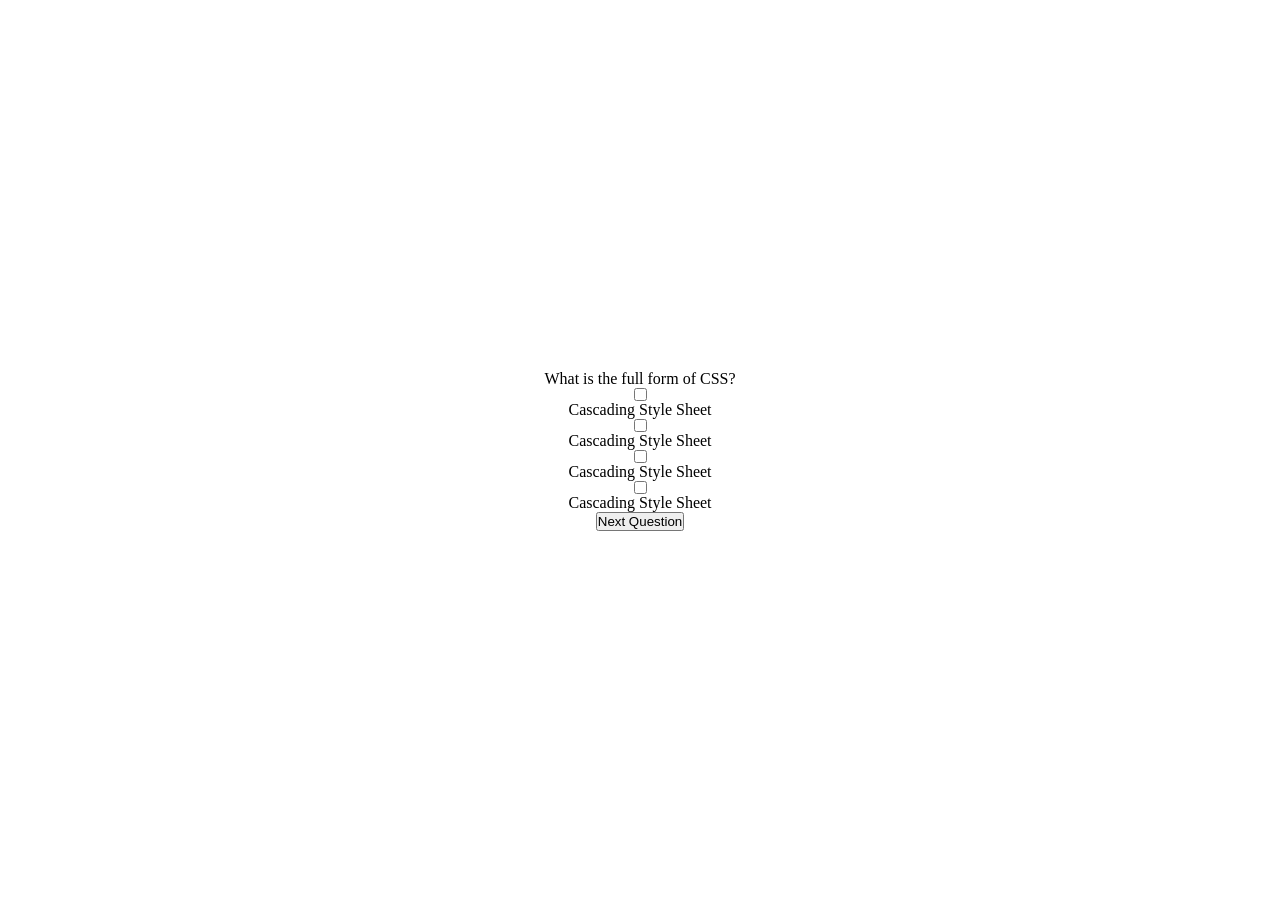
==== index.html @ e6fcf757 "buiding a game" ====
<!DOCTYPE html>
<html lang="en">
  <head>
    <meta charset="UTF-8" />
    <meta name="viewport" content="width=device-width, initial-scale=1.0" />
    <title>Qufiz App</title>
    <link rel="stylesheet" href="styles.css" />
  </head>
  <body>
    <div class="container">
      <div class="quiz-app">
        <div class="question">
          <p id="question"></p>
        </div>
        <div class="options"></div>

        <div class="nxt-btn">
          <button id="nxt-btn" type="button">Next Question</button>
        </div>
      </div>
    </div>
  </body>
  <script src="script.js"></script>
</html>
---- styles.css ----
* {
  margin: 0;
  padding: 0;
  box-sizing: border-box;
}

.container {
  background-color: #ffffff;
  width: 100%;
  height: 100%;
}
.quiz-app {
  display: flex;
  justify-content: center;
  align-items: center;
  height: 100vh;
  flex-direction: column;
}
.options{
  display: flex;
  justify-content: center;
  align-items: center;
  flex-direction: column;
}
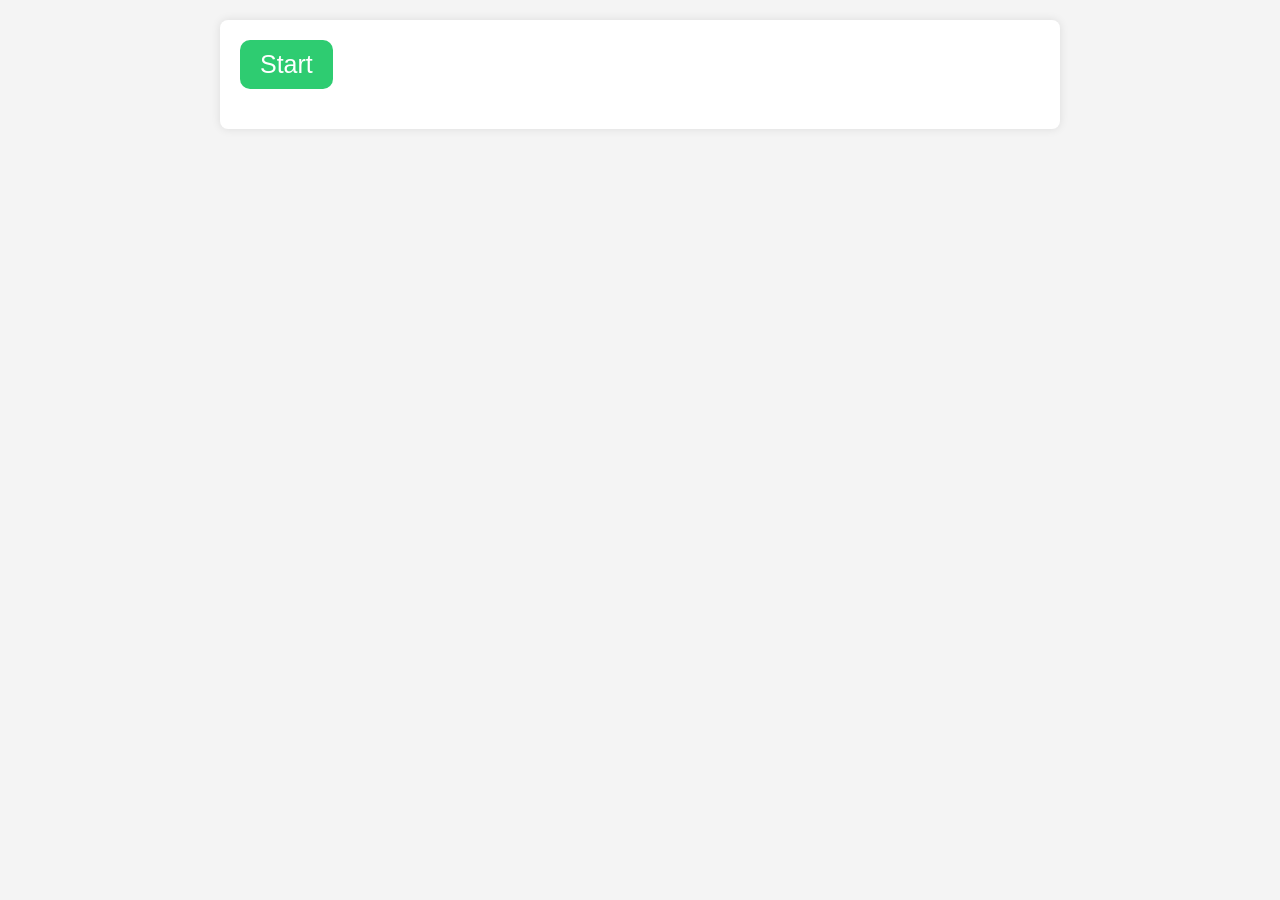
==== commit c4696eea: "fetch data rrom json file" ====
--- a/index.html
+++ b/index.html
@@ -9,14 +9,7 @@
   <body>
     <div class="container">
       <div class="quiz-app">
-        <div class="question">
-          <p id="question"></p>
-        </div>
         <div class="options"></div>
-
-        <div class="nxt-btn">
-          <button id="nxt-btn" type="button">Next Question</button>
-        </div>
       </div>
     </div>
   </body>
--- a/styles.css
+++ b/styles.css
@@ -1,24 +1,82 @@
-* {
+body {
+  font-family: 'Arial', sans-serif;
+  background-color: #f4f4f4;
   margin: 0;
   padding: 0;
-  box-sizing: border-box;
+ 
 }
-
-.container {
-  background-color: #ffffff;
-  width: 100%;
-  height: 100%;
-}
-.quiz-app {
+.container::before{
   display: flex;
   justify-content: center;
   align-items: center;
   height: 100vh;
-  flex-direction: column;
 }
-.options{
-  display: flex;
-  justify-content: center;
-  align-items: center;
-  flex-direction: column;
+.container {
+  max-width: 800px;
+  margin: 20px auto;
+  background-color: #fff;
+  box-shadow: 0 0 10px rgba(0, 0, 0, 0.1);
+  padding: 20px;
+  border-radius: 8px;
+  /* text-align: center; */
+}
+
+.quiz-app {
+  margin-bottom: 20px;
+}
+
+.options {
+  display: grid;
+  grid-template-columns: 1fr;
+  gap: 20px;
+}
+p{
+  font-size: 23px;
+}
+
+.options label {
+  display: inline;
+  color: black;
+  padding: 10px;
+  border-radius: 5px;
+  cursor: pointer;
+  transition: background-color 0.3s;
+  margin-bottom: 6px;
+}
+
+.options input:checked + label {
+  background-color: rgb(240, 234, 234);
+}
+
+
+
+#submit{
+  background-color: #2ecc71;
+  color: #fff;
+  padding: 10px 20px;
+  font-size: 25px;
+  border: none;
+  border-radius:10px;
+  cursor: pointer;
+  transition: background-color 0.3s;
+  text-align: center;
+  margin-top: 30px;
+}
+
+#submit:hover{
+  background-color: #27ae60;
+}
+#start{
+  background-color: #2ecc71;
+  color: #fff;
+  padding: 10px 20px;
+  font-size: 25px;
+  border: none;
+  border-radius:10px;
+  cursor: pointer;
+  transition: background-color 0.3s;
+  text-align: center;
+}
+#start:hover{
+  background-color: #27ae60;
 }
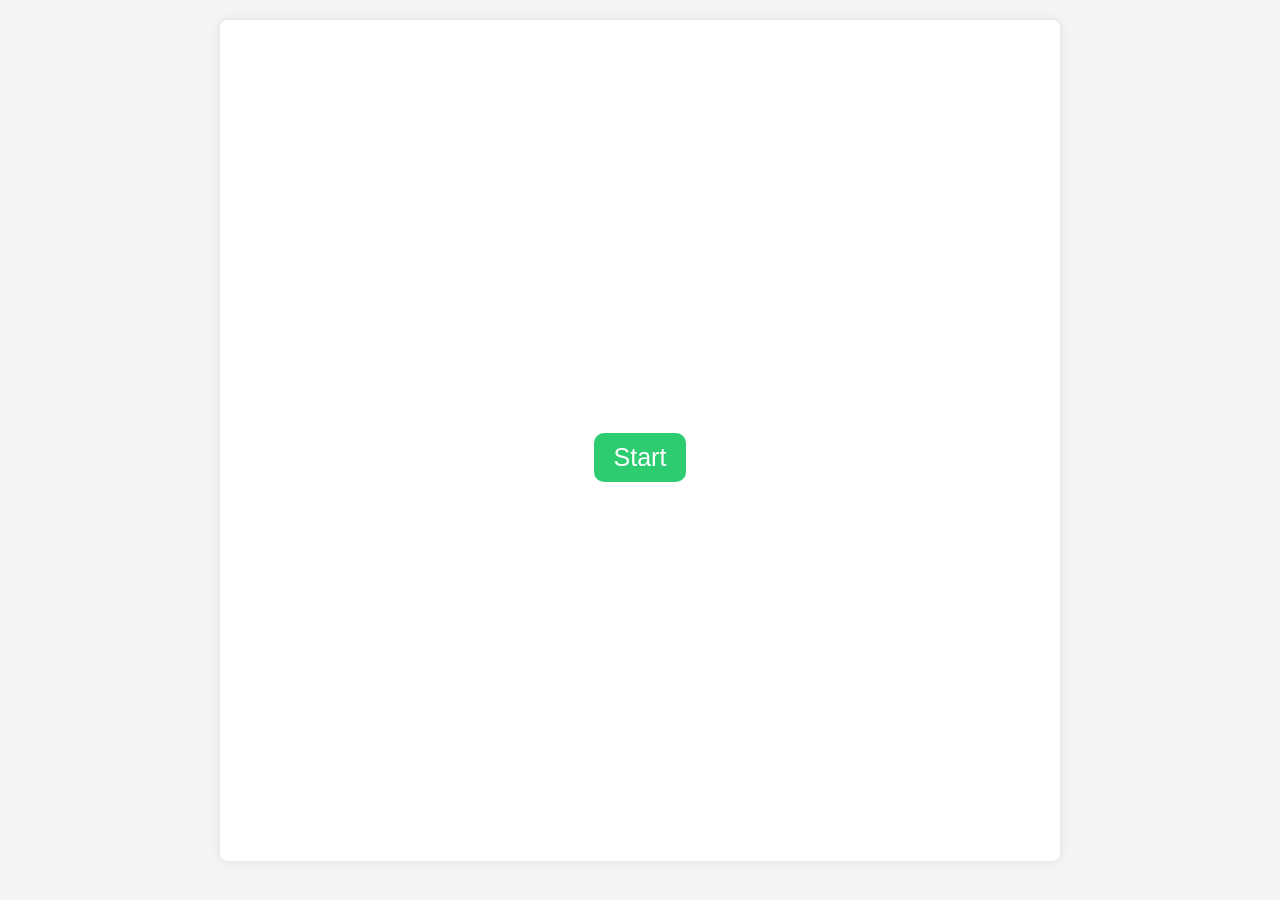
==== commit b55f776b: "change layout of the app" ====
--- a/index.html
+++ b/index.html
@@ -5,13 +5,21 @@
     <meta name="viewport" content="width=device-width, initial-scale=1.0" />
     <title>Qufiz App</title>
     <link rel="stylesheet" href="styles.css" />
+    <link rel="stylesheet" href="styles.css">
   </head>
   <body>
+    <header>
+      <div id="header">
+        <span id="time"></span>
+        <span id="text"></span>
+      </div>
+    </header>
     <div class="container">
       <div class="quiz-app">
+        <p id="question"></p>
         <div class="options"></div>
       </div>
     </div>
   </body>
-  <script src="script.js"></script>
+  <script type="module" src="main.mjs"></script>
 </html>
--- a/styles.css
+++ b/styles.css
@@ -1,16 +1,10 @@
 body {
-  font-family: 'Arial', sans-serif;
+  font-family: "Arial", sans-serif;
   background-color: #f4f4f4;
   margin: 0;
   padding: 0;
- 
 }
-.container::before{
-  display: flex;
-  justify-content: center;
-  align-items: center;
-  height: 100vh;
-}
+
 .container {
   max-width: 800px;
   margin: 20px auto;
@@ -18,7 +12,11 @@
   box-shadow: 0 0 10px rgba(0, 0, 0, 0.1);
   padding: 20px;
   border-radius: 8px;
-  /* text-align: center; */
+  display: flex;
+  justify-content: center;
+  align-items: center;
+  height: 89vh;
+  
 }
 
 .quiz-app {
@@ -30,7 +28,7 @@
   grid-template-columns: 1fr;
   gap: 20px;
 }
-p{
+p {
   font-size: 23px;
 }
 
@@ -48,35 +46,20 @@
   background-color: rgb(240, 234, 234);
 }
 
-
-
-#submit{
+#submit  , #next , #previous , #start{
   background-color: #2ecc71;
   color: #fff;
   padding: 10px 20px;
   font-size: 25px;
   border: none;
-  border-radius:10px;
+  border-radius: 10px;
   cursor: pointer;
   transition: background-color 0.3s;
   text-align: center;
   margin-top: 30px;
 }
 
-#submit:hover{
+#submit:hover  , #next:hover , #previous:hover , #start:hover{
   background-color: #27ae60;
 }
-#start{
-  background-color: #2ecc71;
-  color: #fff;
-  padding: 10px 20px;
-  font-size: 25px;
-  border: none;
-  border-radius:10px;
-  cursor: pointer;
-  transition: background-color 0.3s;
-  text-align: center;
-}
-#start:hover{
-  background-color: #27ae60;
-}+
--- a/styles.css
+++ b/styles.css
@@ -1,16 +1,10 @@
 body {
-  font-family: 'Arial', sans-serif;
+  font-family: "Arial", sans-serif;
   background-color: #f4f4f4;
   margin: 0;
   padding: 0;
- 
 }
-.container::before{
-  display: flex;
-  justify-content: center;
-  align-items: center;
-  height: 100vh;
-}
+
 .container {
   max-width: 800px;
   margin: 20px auto;
@@ -18,7 +12,11 @@
   box-shadow: 0 0 10px rgba(0, 0, 0, 0.1);
   padding: 20px;
   border-radius: 8px;
-  /* text-align: center; */
+  display: flex;
+  justify-content: center;
+  align-items: center;
+  height: 89vh;
+  
 }
 
 .quiz-app {
@@ -30,7 +28,7 @@
   grid-template-columns: 1fr;
   gap: 20px;
 }
-p{
+p {
   font-size: 23px;
 }
 
@@ -48,35 +46,20 @@
   background-color: rgb(240, 234, 234);
 }
 
-
-
-#submit{
+#submit  , #next , #previous , #start{
   background-color: #2ecc71;
   color: #fff;
   padding: 10px 20px;
   font-size: 25px;
   border: none;
-  border-radius:10px;
+  border-radius: 10px;
   cursor: pointer;
   transition: background-color 0.3s;
   text-align: center;
   margin-top: 30px;
 }
 
-#submit:hover{
+#submit:hover  , #next:hover , #previous:hover , #start:hover{
   background-color: #27ae60;
 }
-#start{
-  background-color: #2ecc71;
-  color: #fff;
-  padding: 10px 20px;
-  font-size: 25px;
-  border: none;
-  border-radius:10px;
-  cursor: pointer;
-  transition: background-color 0.3s;
-  text-align: center;
-}
-#start:hover{
-  background-color: #27ae60;
-}+
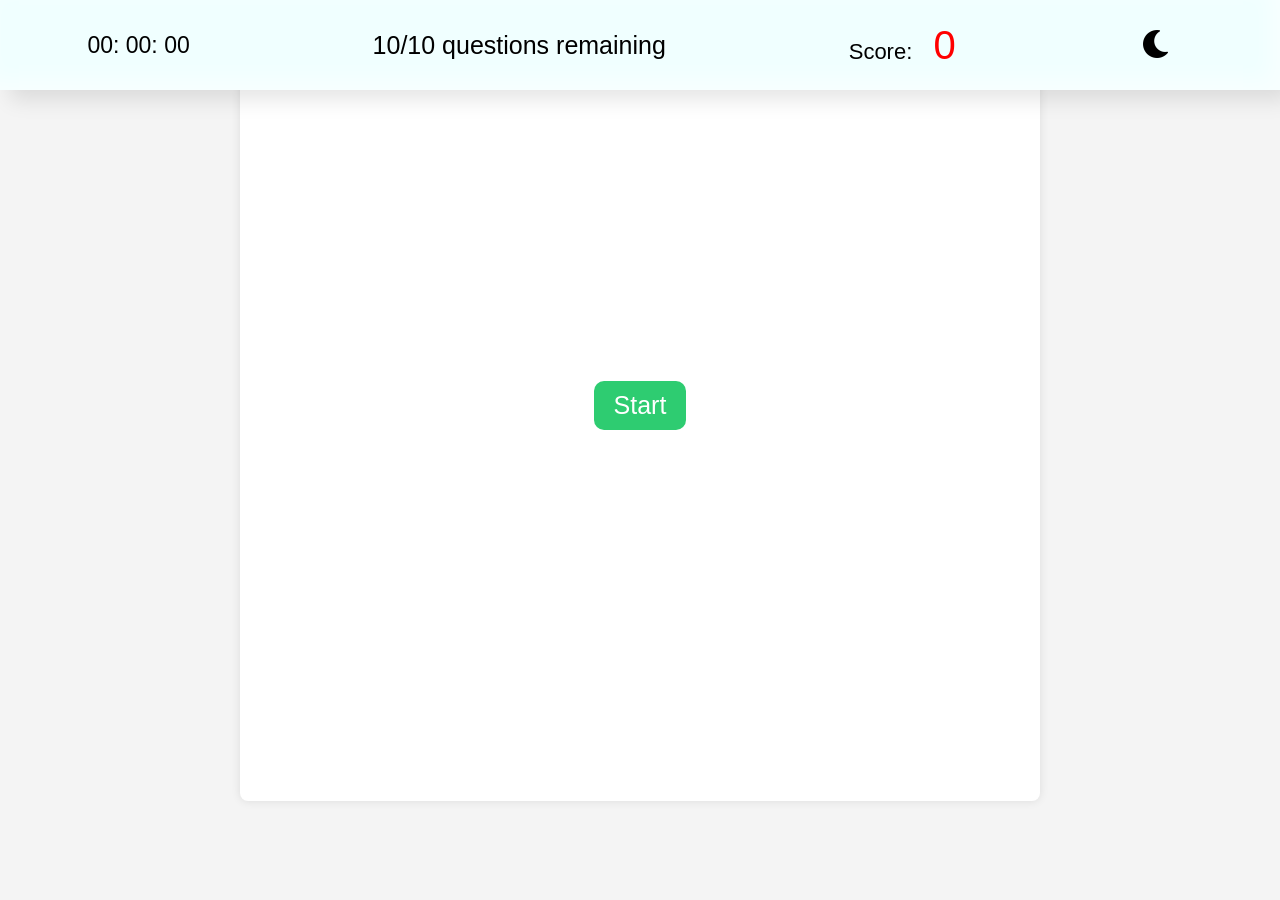
==== commit 26ebe45a: "add dark mode" ====
--- a/index.html
+++ b/index.html
@@ -4,14 +4,24 @@
     <meta charset="UTF-8" />
     <meta name="viewport" content="width=device-width, initial-scale=1.0" />
     <title>Qufiz App</title>
-    <link rel="stylesheet" href="styles.css" />
-    <link rel="stylesheet" href="styles.css">
+    <link rel="stylesheet" id="toggleMode" href="light.css"/>
+    <!-- <link rel="stylesheet" href="dark.css"/> -->
+    <link
+    rel="stylesheet"
+    href="https://cdnjs.cloudflare.com/ajax/libs/font-awesome/6.0.0/css/all.min.css"
+    integrity="sha512-...your-sha-hash-here..."
+    crossorigin="anonymous"
+  />
   </head>
   <body>
     <header>
       <div id="header">
-        <span id="time"></span>
-        <span id="text"></span>
+        <span id="time">00: 00: 00</span>
+        <span id="text">10/10 questions remaining</span>
+        <p id="scorePara">Score: <span id="score">0</span></p>
+        <button id="switch" type="button" aria-label="toggleMode">
+          <i class="fas fa-moon"></i>
+        </button>
       </div>
     </header>
     <div class="container">
--- a/light.css
+++ b/light.css
@@ -0,0 +1,122 @@
+body{
+  background-color: #ffffff;
+  color: black;
+}
+#switch {
+  font-size: 25px;
+  padding: 10px;
+  border: none;
+  background: none;
+  color: blue;
+  padding-right: 20px;
+}
+.fa-moon {
+  color: black;
+  font-size: 32px;
+}
+
+
+
+*{
+         margin: 0;
+         padding: 0;
+         box-sizing: border-box;
+       }
+       body {
+         font-family: "Arial", sans-serif;
+         background-color: #f4f4f4;
+         margin: 0;
+         padding: 0;
+       }
+       
+       .container {
+         max-width: 800px;
+         margin: 0 auto 0 auto ;
+         background-color: #fff;
+         box-shadow: 0 0 10px rgba(0, 0, 0, 0.1);
+         padding: 20px;
+         border-radius: 8px;
+         display: flex;
+         justify-content: center;
+         align-items: center;
+         height: 89vh;
+         
+       }
+       
+       .quiz-app {
+         margin-bottom: 20px;
+         display: flex;
+         justify-content: center;
+         align-items: center;
+         flex-direction: column;
+         flex-wrap: wrap;
+       }
+       
+       .options {
+         display: grid;
+         grid-template-columns: 1fr;
+         gap: 20px;
+         font-size: 18px;
+       }
+       p {
+         font-size: 23px;
+       }
+       
+       .options label {
+         display: inline;
+         color: black;
+         padding: 10px;
+         border-radius: 5px;
+         cursor: pointer;
+         transition: background-color 0.3s;
+         margin-bottom: 6px;
+       }
+       
+       .options input:checked + label {
+         background-color: rgb(240, 234, 234);
+       }
+       
+       #submit  , #next , #previous , #start{
+         background-color: #2ecc71;
+         color: #fff;
+         padding: 10px 20px;
+         font-size: 25px;
+         border: none;
+         border-radius: 10px;
+         cursor: pointer;
+         transition: background-color 0.3s;
+         text-align: center;
+         margin-top: 30px;
+       }
+       #submit:hover  , #next:hover , #previous:hover , #start:hover{
+         background-color: #27ae60;
+       }
+       
+       #header{
+         display: flex;
+         justify-content: space-around;
+         align-items: center;
+         background-color: azure;
+         box-shadow: 10px 10px 20px rgba(0, 0, 0, 0.1),
+         -10px -10px 20px rgba(255, 255, 255, 0.5) inset;
+         position:fixed;
+         width: 100%;
+         height: 10vh;
+       }
+       #text{
+         font-size: 25px;
+         padding: 8px;
+       }
+       #time{
+         font-size: 23px;
+       }
+       
+       #scorePara{
+         font-size: 22px;
+       }
+       #score{
+         font-size: 40px;
+         padding-left: 15px;
+         color: red;
+       }
+       
--- a/dark.css
+++ b/dark.css
@@ -0,0 +1,128 @@
+body {
+  background-color: black;
+  color: white;
+}
+#switch {
+  font-size: 25px;
+  padding: 10px;
+  border: none;
+  background: none;
+  padding-right: 20px;
+}
+.fa-sun {
+  color: yellow;
+  font-size: 32px;
+}
+
+* {
+  margin: 0;
+  padding: 0;
+  box-sizing: border-box;
+}
+body {
+  font-family: "Arial", sans-serif;
+  background-color: black;
+  margin: 0;
+  padding: 0;
+}
+
+.container {
+  max-width: 800px;
+  margin: 0 auto 0 auto;
+  background-color: rgb(26, 25, 25);
+  box-shadow: 0 0 10px rgba(0, 0, 0, 0.1);
+  padding: 20px;
+  border-radius: 8px;
+  display: flex;
+  justify-content: center;
+  align-items: center;
+  height: 89vh;
+  color: #ffffff;
+}
+
+.quiz-app {
+  margin-bottom: 20px;
+  display: flex;
+  justify-content: center;
+  align-items: center;
+  flex-direction: column;
+  flex-wrap: wrap;
+}
+
+.options {
+  display: grid;
+  grid-template-columns: 1fr;
+  gap: 20px;
+  font-size: 18px;
+}
+p {
+  font-size: 23px;
+}
+
+.options label {
+  display: inline;
+  color: white;
+  padding: 10px;
+  border-radius: 5px;
+  cursor: pointer;
+  transition: background-color 0.3s;
+  margin-bottom: 6px;
+}
+
+.options input:checked + label {
+  background-color: rgb(240, 234, 234);
+  color: black;
+}
+
+#submit,
+#next,
+#previous,
+#start {
+  background-color: #2ecc71;
+  color: black;
+  padding: 10px 20px;
+  font-size: 25px;
+  border: none;
+  border-radius: 10px;
+  cursor: pointer;
+  transition: background-color 0.3s;
+  text-align: center;
+  margin-top: 30px;
+}
+
+#submit:hover,
+#next:hover,
+#previous:hover,
+#start:hover {
+  background-color: #27ae60;
+}
+
+#header {
+  display: flex;
+  justify-content: space-around;
+  align-items: center;
+  background-color:black;
+  box-shadow: 0px 00px 20px rgba(255, 255, 255, 0.4);
+  position: fixed;
+  width: 100%;
+  height: 10vh;
+}
+#text {
+  font-size: 25px;
+  padding: 8px;
+  color: white;
+}
+#time {
+  font-size: 23px;
+  color: white;
+}
+
+#scorePara {
+  font-size: 22px;
+  color: white;
+}
+#score {
+  font-size: 40px;
+  padding-left: 15px;
+  color: red;
+}
